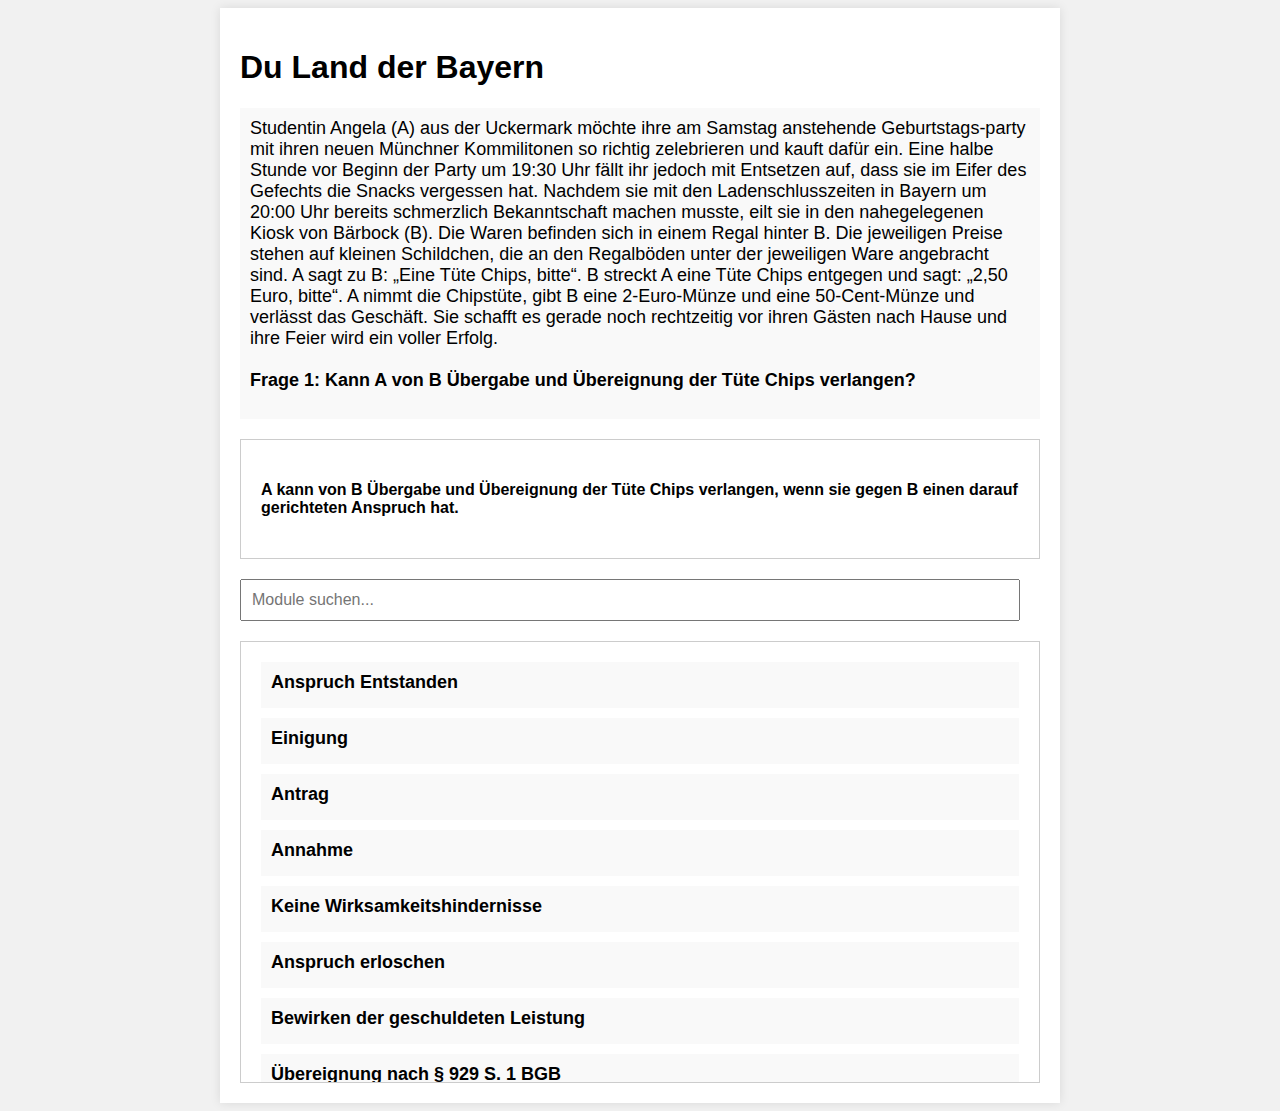
==== index.html @ 1d5ac137 "Update and rename lernpfad.html to index.html" ====
<!DOCTYPE html>
<html>
<head>
  <title>Interaktive Falllösung</title>
  <style>
    body {
      font-family: Arial, sans-serif;
      background-color: #f1f1f1;
    }

    #container {
      max-width: 800px;
      margin: 0 auto;
      padding: 20px;
      background-color: #fff;
      box-shadow: 0 0 10px rgba(0, 0, 0, 0.1);
    }

    #paragraph {
      font-size: 18px;
      margin-bottom: 20px;
      padding: 10px;
      background-color: #f9f9f9;
    }

    #teacher {
      border: 1px solid #ccc;
      padding: 20px;
      margin-bottom: 20px;
      background-color: #fff;
    }

    #search {
      margin-bottom: 20px;
    }

    #searchInput {
      width: calc(100% - 20px); /* Breite der Suchleiste abzüglich des gewünschten Paddings */
      padding: 10px;
      font-size: 16px;
      margin-right: 20px; /* Fügt ein rechtes Padding hinzu */
      box-sizing: border-box; /* Behält das Gesamtbreitenberechnungsmodell bei */
    }

    #modules {
      border: 1px solid #ccc;
      padding: 20px;
      background-color: #fff;
    }

    .module {
      margin-bottom: 10px;
      padding: 10px;
      cursor: pointer;
      background-color: #f9f9f9;
    }

    .module:hover {
      background-color: #ebebeb;
    }

    h2 {
      font-size: 20px;
      margin-top: 0;
      margin-bottom: 10px;
    }

    h3 {
      font-size: 18px;
      margin-top: 0;
      margin-bottom: 5px;
    }

    p {
      margin-top: 0;
    }
    #modules {
      border: 1px solid #ccc;
      padding: 20px;
      background-color: #fff;
      height: 400px; /* Beispielhöhe, anpassen Sie es nach Bedarf */
      overflow-y: auto; /* Zeigt einen vertikalen Scrollbalken, wenn der Inhalt über die Höhe hinausgeht */
    }

  </style>
</head>
<body>
  <div id="container">
    <h1>Du Land der Bayern</h1>
    <div id="paragraph">
      <p>Studentin Angela (A) aus der Uckermark möchte ihre am Samstag anstehende Geburtstags-party mit ihren neuen Münchner Kommilitonen so richtig zelebrieren und kauft dafür ein. Eine halbe Stunde vor Beginn der Party um 19:30 Uhr fällt ihr jedoch mit Entsetzen auf, dass sie im Eifer des Gefechts die Snacks vergessen hat. Nachdem sie mit den Ladenschlusszeiten in Bayern um 20:00 Uhr bereits schmerzlich Bekanntschaft machen musste, eilt sie in den nahegelegenen Kiosk von Bärbock (B). Die Waren befinden sich in einem Regal hinter B. Die jeweiligen Preise stehen auf kleinen Schildchen, die an den Regalböden unter der jeweiligen Ware angebracht sind. A sagt zu B: „Eine Tüte Chips, bitte“. B streckt A eine Tüte Chips entgegen und sagt: „2,50 Euro, bitte“. A nimmt die Chipstüte, gibt B eine 2-Euro-Münze und eine 50-Cent-Münze und verlässt das Geschäft. Sie schafft es gerade noch rechtzeitig vor ihren Gästen nach Hause und ihre Feier wird ein voller Erfolg.
        <br><br><strong>Frage 1: Kann A von B Übergabe und Übereignung der Tüte Chips verlangen?</strong></p>
    </div>

    <div id="teacher">
      <h4>A kann von B Übergabe und Übereignung der Tüte Chips verlangen, wenn sie gegen B einen darauf gerichteten Anspruch hat.</h4>
    </div>

    <div id="search">
      <input type="text" id="searchInput" placeholder="Module suchen...">
    </div>

    <div id="modules"></div>
  </div>

  <script src="modules.js"></script>
  <script src="main.js"></script>

</body>
</html>
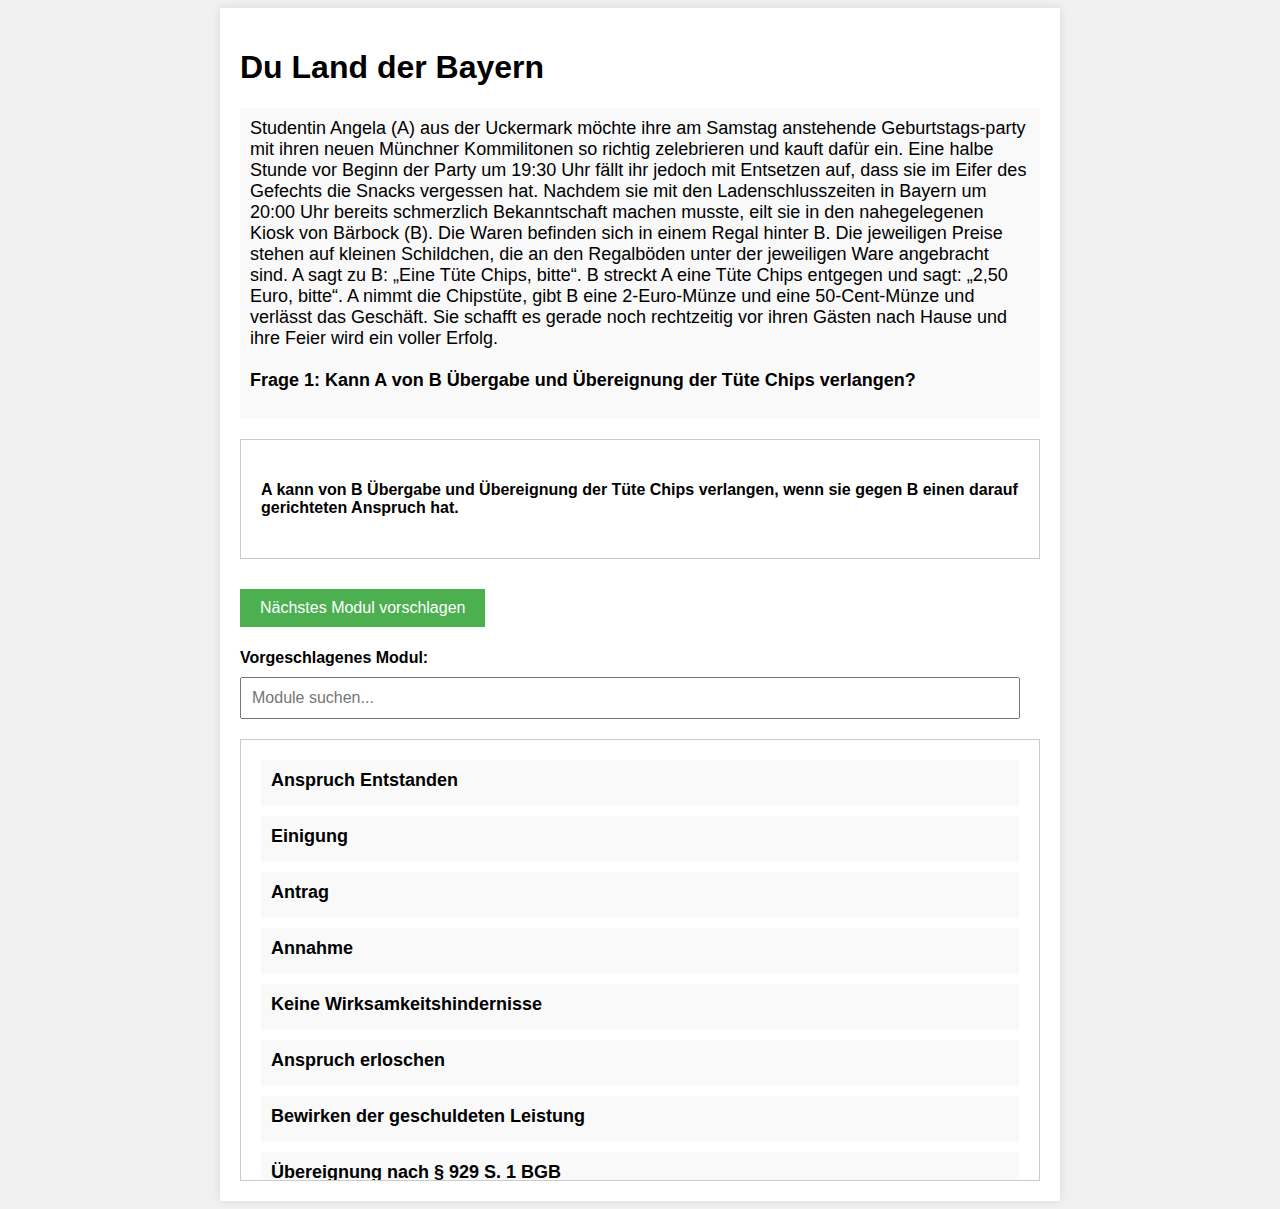
==== commit c63f2e4e: "Add files via upload" ====
--- a/index.html
+++ b/index.html
@@ -81,6 +81,35 @@
       height: 400px; /* Beispielhöhe, anpassen Sie es nach Bedarf */
       overflow-y: auto; /* Zeigt einen vertikalen Scrollbalken, wenn der Inhalt über die Höhe hinausgeht */
     }
+     /* CSS für die Animation */
+  .shake {
+    animation: shake 1.0s;
+  }
+
+  @keyframes shake {
+    0% { transform: translateX(0); }
+    25% { transform: translateX(-10px); }
+    75% { transform: translateX(10px); }
+    100% { transform: translateX(0); }
+  }
+
+  .next-module-button {
+  background-color: #4CAF50;
+  color: white;
+  padding: 10px 20px;
+  border: none;
+  cursor: pointer;
+  font-size: 16px;
+  margin-top: 10px;
+}
+
+#nextModuleContainer {
+  margin-top: 20px;
+}
+
+#nextModuleContainer h4 {
+  margin-bottom: 10px;
+}                                                                                                                                                                                                                                                                                                                      e
 
   </style>
 </head>
@@ -96,6 +125,13 @@
       <h4>A kann von B Übergabe und Übereignung der Tüte Chips verlangen, wenn sie gegen B einen darauf gerichteten Anspruch hat.</h4>
     </div>
 
+    <button id="nextModuleButton" class="next-module-button">Nächstes Modul vorschlagen</button>
+
+    <div id="nextModuleContainer">
+      <h4>Vorgeschlagenes Modul:</h4>
+      <div id="nextModule"></div>
+    </div>
+
     <div id="search">
       <input type="text" id="searchInput" placeholder="Module suchen...">
     </div>
@@ -107,4 +143,4 @@
   <script src="main.js"></script>
 
 </body>
-</html>
+</html>